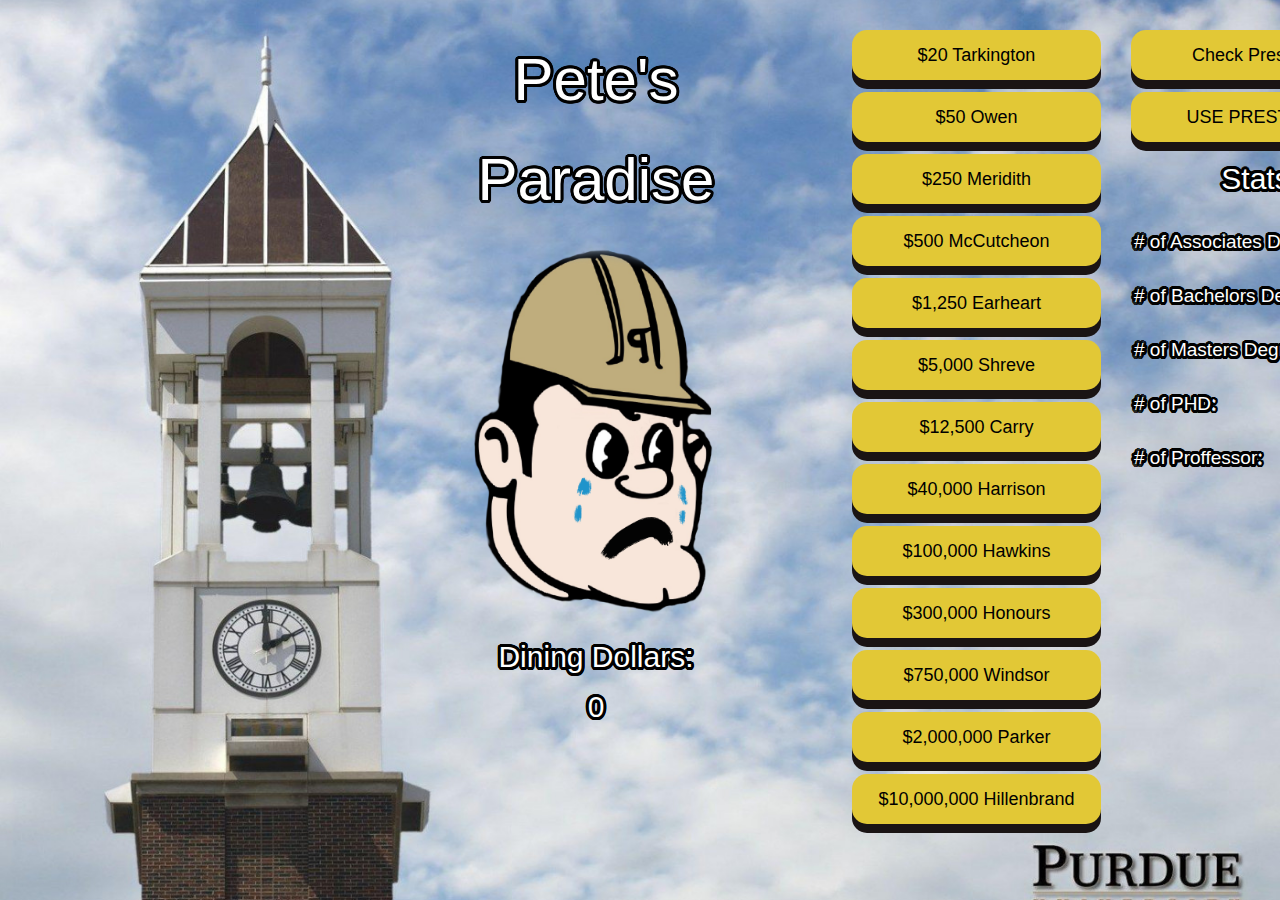
==== index.html @ 325b3891 "cool stuff" ====
<html>
    <head>
        <script type="text/javascript" src="sketch.js"></script>
        <title>Pete's Paradise</title>
        <link rel = "stylesheet" href = "style.css"/>
    </head>
    
    <body>
        <div class="row">
            <div class="column">
                <h1>Pete's Paradise</h1>
        <div id = "cookie" onclick="cookieClick()">
            <button class="chad"><img id="pete" src="img/sad.png" width="400px"/></button>
        </div>
        
        <button class = "chad" id="starship" onclick="callRandomEvent()" hidden><img id="starpic" src="img/starbot.png" width="200px" length="20px"></button>
        <button class = "chad" id="daniels" onclick="callRandomEvent()" hidden><img id="danpic" src="img/daniels.png"></button>
        <button class = "chad" id="iusucks" onclick="callRandomEvent()" hidden><img id="iupic" src="img/iusuck.png"></button>

        <h3>Dining Dollars:</h3>
        
        <h3 id = "numbers"></h3>
            </div>
            <div class="column" id="col2">
            <button class = "button" onclick="tark()">$20 Tarkington</button>
            <br>
            <button class="button" onclick="owen()">$50 Owen</button>
            <br>
            <button class="button" onclick="meredith()">$250 Meridith</button>
            <br>
            <button class="button" onclick="mccutch()">$500 McCutcheon</button>
            <br>
            <button class="button" onclick="ear()">$1,250 Earheart</button>
            <br>
            <button class="button" onclick="shreve()">$5,000 Shreve</button>
            <br>
            <button class="button" onclick="carry()">$12,500 Carry</button>
            <br>
            <button class="button" onclick="harrison()">$40,000 Harrison</button>
            <br>
            <button class="button" onclick="hawkins()">$100,000 Hawkins</button>
            <br>
            <button class="button" onclick="honors()">$300,000 Honours</button>
            <br>
            <button class="button" onclick="windsor()">$750,000 Windsor</button>
            <br>
            <button class="button" onclick="parker()">$2,000,000 Parker</button>
            <br>
            <button class="button" onclick="hillenbrand()">$10,000,000 Hillenbrand</button>
            </div>
            <div class="column" id="col3">
                <button class="button" onclick="prestigecheck()">Check Prestige!</button>
                <button class="button" onclick="prestige()">USE PRESTIGE!</button>
                <br>
                <h3>Stats</h3>
                <table>
                    <tr>
                      <td><h5># of Associates Degree:  </h5></td>
                      <td><h5 id ="assno"></h5></td>
                    </tr>
                    <tr>
                      <td><h5># of Bachelors Degree:  </h5></td>
                      <td><h5 id="bachno"></h3></td>
                    </tr>
                    <tr>
                      <td><h5># of Masters Degree:  </h5></td>
                      <td><h5 id="masterno"></h3></td>
                    </tr>
                    <tr>
                      <td><h5># of PHD:  </h5></td>
                      <td ><h5 id="phdno"></h5></td>
                    </tr>
                    <tr>
                      <td><h5># of Proffessor:  </h5></td>
                      <td><h5 id="proffno"></h5></td>
                    </tr>
                  </table>
            
            </div>
          </div>
        
    </body>
</html>
---- style.css ----
html { 
    background: url('img/background.jpeg') no-repeat center center fixed; 
    -webkit-background-size: cover;
    -moz-background-size: cover;
    -o-background-size: cover;
    background-size: cover;
}


h1 { color: #ffffff; font-family: 'Trebuchet MS', sans-serif; font-size: 60px; line-height: 100px; font-weight: normal; margin-bottom: 0px; margin-top: 0px; text-align: center;text-shadow: rgb(0, 0, 0) 3px 0px 0px, rgb(0, 0, 0) 2.83487px 0.981584px 0px, rgb(0, 0, 0) 2.35766px 1.85511px 0px, rgb(0, 0, 0) 1.62091px 2.52441px 0px, rgb(0, 0, 0) 0.705713px 2.91581px 0px, rgb(0, 0, 0) -0.287171px 2.98622px 0px, rgb(0, 0, 0) -1.24844px 2.72789px 0px, rgb(0, 0, 0) -2.07227px 2.16926px 0px, rgb(0, 0, 0) -2.66798px 1.37182px 0px, rgb(0, 0, 0) -2.96998px 0.42336px 0px, rgb(0, 0, 0) -2.94502px -0.571704px 0px, rgb(0, 0, 0) -2.59586px -1.50383px 0px, rgb(0, 0, 0) -1.96093px -2.27041px 0px, rgb(0, 0, 0) -1.11013px -2.78704px 0px, rgb(0, 0, 0) -0.137119px -2.99686px 0px, rgb(0, 0, 0) 0.850987px -2.87677px 0px, rgb(0, 0, 0) 1.74541px -2.43999px 0px, rgb(0, 0, 0) 2.44769px -1.73459px 0px, rgb(0, 0, 0) 2.88051px -0.838247px 0px;
}

h3 {color: #ffffff; font-family: 'Trebuchet MS', sans-serif; font-size: 30px; line-height: 50px; font-weight: normal; margin-bottom: 0px; margin-top: 0px; text-align: center;text-shadow: rgb(0, 0, 0) 3px 0px 0px, rgb(0, 0, 0) 2.83487px 0.981584px 0px, rgb(0, 0, 0) 2.35766px 1.85511px 0px, rgb(0, 0, 0) 1.62091px 2.52441px 0px, rgb(0, 0, 0) 0.705713px 2.91581px 0px, rgb(0, 0, 0) -0.287171px 2.98622px 0px, rgb(0, 0, 0) -1.24844px 2.72789px 0px, rgb(0, 0, 0) -2.07227px 2.16926px 0px, rgb(0, 0, 0) -2.66798px 1.37182px 0px, rgb(0, 0, 0) -2.96998px 0.42336px 0px, rgb(0, 0, 0) -2.94502px -0.571704px 0px, rgb(0, 0, 0) -2.59586px -1.50383px 0px, rgb(0, 0, 0) -1.96093px -2.27041px 0px, rgb(0, 0, 0) -1.11013px -2.78704px 0px, rgb(0, 0, 0) -0.137119px -2.99686px 0px, rgb(0, 0, 0) 0.850987px -2.87677px 0px, rgb(0, 0, 0) 1.74541px -2.43999px 0px, rgb(0, 0, 0) 2.44769px -1.73459px 0px, rgb(0, 0, 0) 2.88051px -0.838247px 0px; }

h5 {color: #ffffff; font-family: 'Trebuchet MS', sans-serif; font-size: 19px; line-height: 50px; font-weight: normal; margin-bottom: 0px; margin-top: 0px; text-align: left;text-shadow: rgb(0, 0, 0) 3px 0px 0px, rgb(0, 0, 0) 2.83487px 0.981584px 0px, rgb(0, 0, 0) 2.35766px 1.85511px 0px, rgb(0, 0, 0) 1.62091px 2.52441px 0px, rgb(0, 0, 0) 0.705713px 2.91581px 0px, rgb(0, 0, 0) -0.287171px 2.98622px 0px, rgb(0, 0, 0) -1.24844px 2.72789px 0px, rgb(0, 0, 0) -2.07227px 2.16926px 0px, rgb(0, 0, 0) -2.66798px 1.37182px 0px, rgb(0, 0, 0) -2.96998px 0.42336px 0px, rgb(0, 0, 0) -2.94502px -0.571704px 0px, rgb(0, 0, 0) -2.59586px -1.50383px 0px, rgb(0, 0, 0) -1.96093px -2.27041px 0px, rgb(0, 0, 0) -1.11013px -2.78704px 0px, rgb(0, 0, 0) -0.137119px -2.99686px 0px, rgb(0, 0, 0) 0.850987px -2.87677px 0px, rgb(0, 0, 0) 1.74541px -2.43999px 0px, rgb(0, 0, 0) 2.44769px -1.73459px 0px, rgb(0, 0, 0) 2.88051px -0.838247px 0px; }

.row {
    display: flex;
  }
  
.column {
    flex: 50%;
  }

#col2 {
    padding-left: 50px;
}

#col3 {
    padding-left: 30px;
}
body {
    background: url('img/background.jpeg') no-repeat center center fixed; 
    -webkit-background-size: cover;
    -moz-background-size: cover;
    -o-background-size: cover;
    background-size: cover;
    padding-top: 30px;
    font-family: Arial;
    background-color: turquoise;
    width: 500px;
    margin: auto;
    text-align: center;
}                                           

p {
    font-size: 20px;
    color: white;
    display: block;
    margin: 5px;
}

#space {
    margin: auto;
    text-align:center;
    padding-top: 20px;
    margin-bottom: 5px;
    font-size: 30px;
    border:5px solid;
    border-radius:10px;
    background-color: greenyellow;
    color: white;
    width:389px;
    height:60px;
}

table {
    margin-top: 10px;
    border: 2px solid;
    border-radius: 5px;
}

td {
    border:1px solid;
}


#upgradeLevel {
    margin: auto;
    text-align:center;
    padding-top: 20px;
    margin-bottom: 20px;
    font-size: 30px;
    border:5px solid;
    border-radius:10px;
    background-color:lightpink;
    width:300px;
    height:50px;    
}

.button {
    width: 249px;
    height: 50px;
    margin-bottom: 12px;
    padding: 15px 25px;
    font-size: 18px;
    text-align: center;
    cursor: pointer;
    outline: none;
    color: #000;
    background-color: #e2c836;
    border: none;
    border-radius: 15px;
    box-shadow: 0 9px rgb(26, 20, 20);
  }
  
  .button:hover {background-color: #dab72c}
  
  .button:active {
    background-color: #c7ab21;
    box-shadow: 0 5px #000;
    transform: translateY(4px);
  }

.chad {
    background-color: transparent;
    background-repeat: no-repeat;
    border: none;
    cursor: pointer;
    overflow: hidden;
    outline: none;
    hidden
    }

  .chad:active {
    transform: translateY(4px);
  }

  #starship {
    position:absolute;
    top: 400px;
    left: 700px;
  }

table, th, td {
    border: 0px solid black;
}
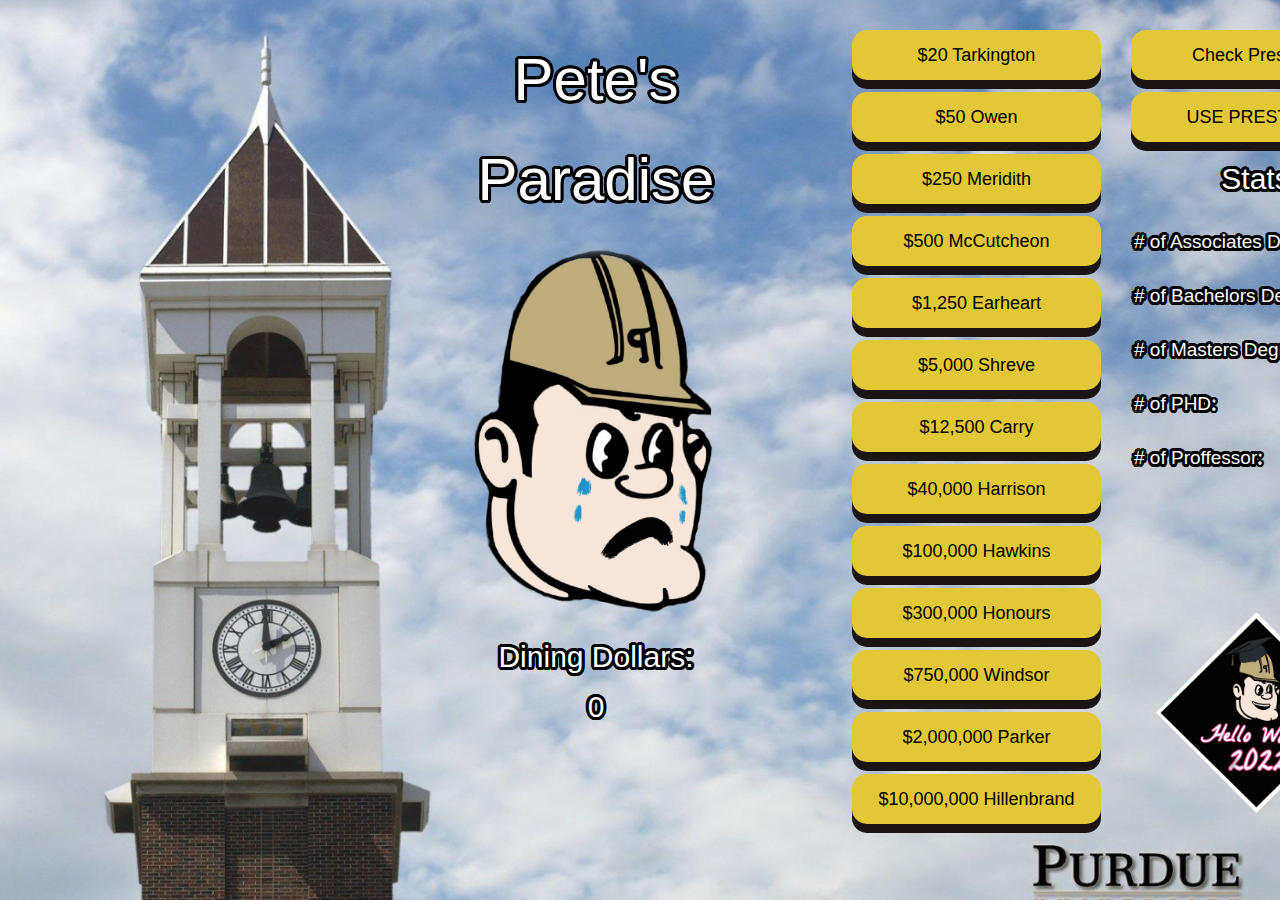
==== commit 305b68f7: "one issue" ====
--- a/index.html
+++ b/index.html
@@ -75,6 +75,14 @@
                       <td><h5 id="proffno"></h5></td>
                     </tr>
                   </table>
+                  <br>
+                  <br>
+                  <br>
+                  <br>
+                  <br>
+                  <br>
+                  <br>
+                  <button class="chad"><img id="pete" src="img/logo.png" width="200px"/></button>
             
             </div>
           </div>
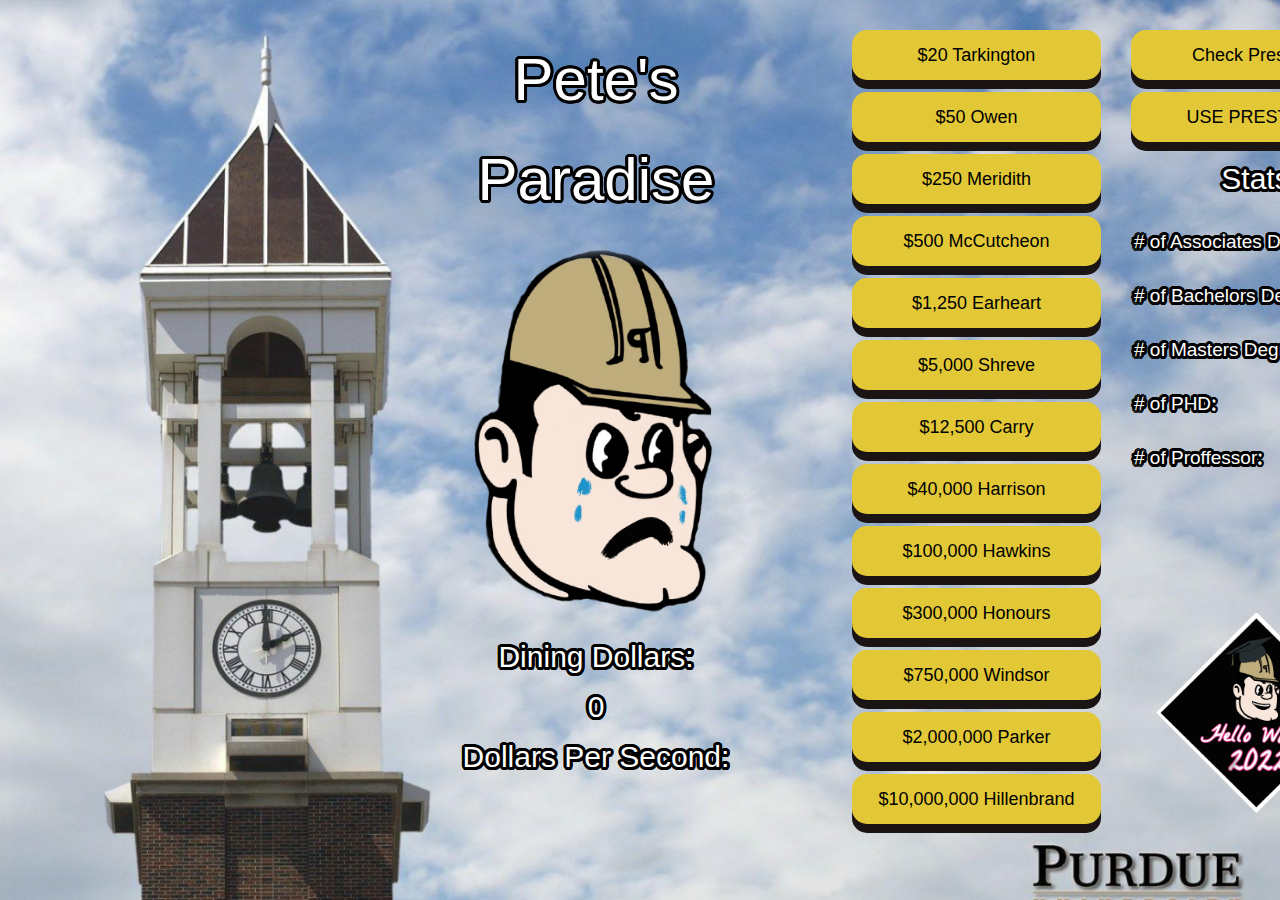
==== commit fecf9289: "dps count" ====
--- a/index.html
+++ b/index.html
@@ -13,13 +13,18 @@
             <button class="chad"><img id="pete" src="img/sad.png" width="400px"/></button>
         </div>
         
-        <button class = "chad" id="starship" onclick="callRandomEvent()" hidden><img id="starpic" src="img/starbot.png" width="200px" length="20px"></button>
-        <button class = "chad" id="daniels" onclick="callRandomEvent()" hidden><img id="danpic" src="img/daniels.png"></button>
-        <button class = "chad" id="iusucks" onclick="callRandomEvent()" hidden><img id="iupic" src="img/iusuck.png"></button>
+        <button class = "chad" id="starship" onclick="clickstar()" hidden><img id="starpic" src="img/starbot.png" width="200px" length="20px"></button>
+        <button class = "chad" id="daniels" onclick="clickdanny()" hidden><img id="danpic" src="img/daniels.png"  width="100px" length="20px"></button>
+        <button class = "chad" id="iusucks" onclick="clickiu()" hidden><img id="iupic" src="img/iusuck.png" width="100px" length="20px"></button>
 
         <h3>Dining Dollars:</h3>
         
         <h3 id = "numbers"></h3>
+
+        <h3>Dollars Per Second:</h3>
+        
+        <h3 id = "dpsps"></h3>
+
             </div>
             <div class="column" id="col2">
             <button class = "button" onclick="tark()">$20 Tarkington</button>
@@ -82,7 +87,7 @@
                   <br>
                   <br>
                   <br>
-                  <button class="chad"><img id="pete" src="img/logo.png" width="200px"/></button>
+                  <a target="_blank" href="https://github.com/ChrisPrice03/Pete-s-Paradise"><button href="https://github.com/ChrisPrice03/Pete-s-Paradise" class="chad"><img id="pete" src="img/logo.png" width="200px" href="https://github.com/ChrisPrice03/Pete-s-Paradise"/></button></a>
             
             </div>
           </div>
--- a/style.css
+++ b/style.css
@@ -131,6 +131,16 @@
     top: 400px;
     left: 700px;
   }
+  #daniels {
+    position:absolute;
+    top: 300px;
+    left: 200px;
+  }
+  #iusucks {
+    position:absolute;
+    top: 300px;
+    left: 100px;
+  }
 
 table, th, td {
     border: 0px solid black;
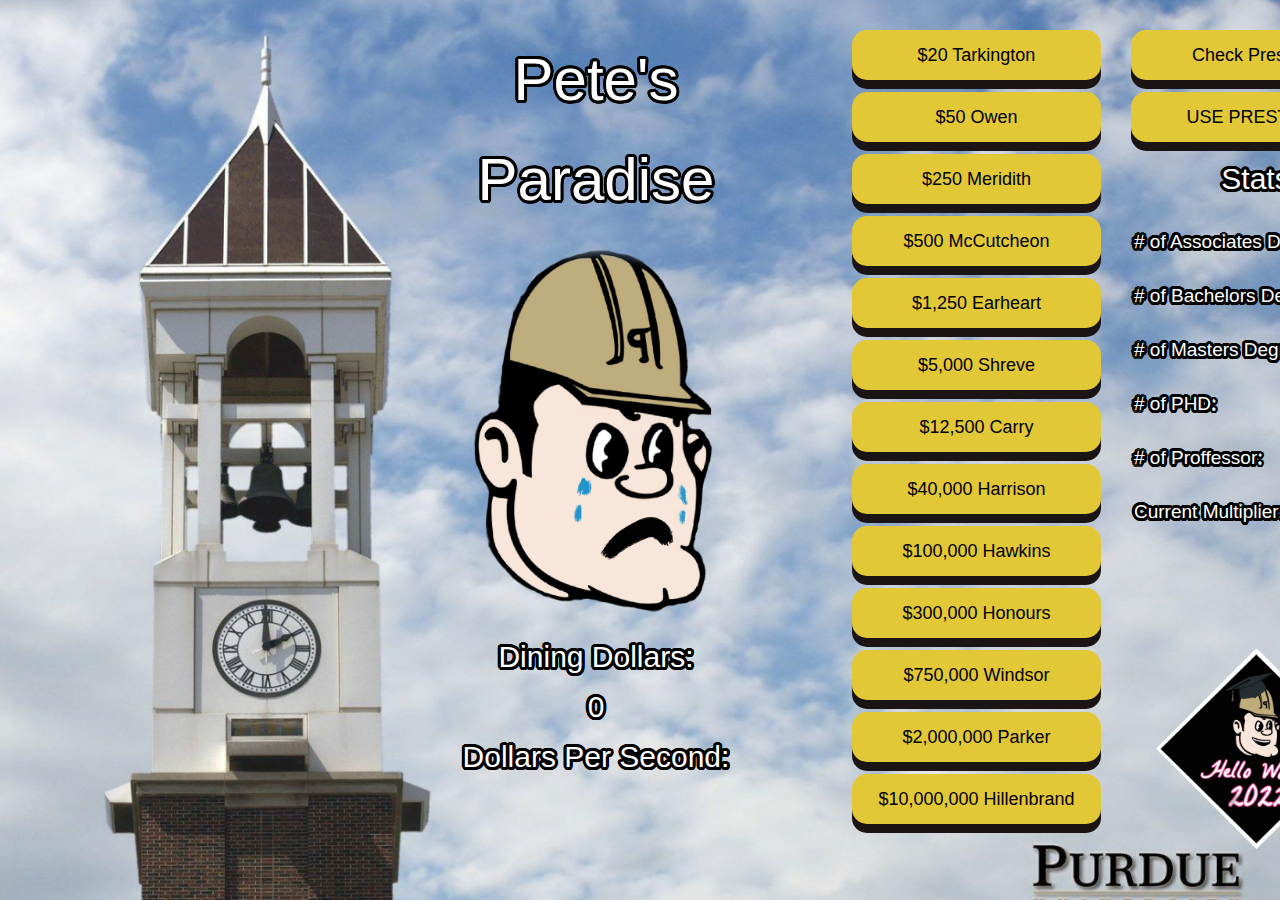
==== commit 2f5884c1: "mult" ====
--- a/index.html
+++ b/index.html
@@ -79,8 +79,11 @@
                       <td><h5># of Proffessor:  </h5></td>
                       <td><h5 id="proffno"></h5></td>
                     </tr>
-                  </table>
-                  <br>
+                    <tr>
+                        <td><h5>Current Multiplier:  </h5></td>
+                        <td><h5 id="multip"></h5></td>
+                      </tr>
+                    </table>
                   <br>
                   <br>
                   <br>
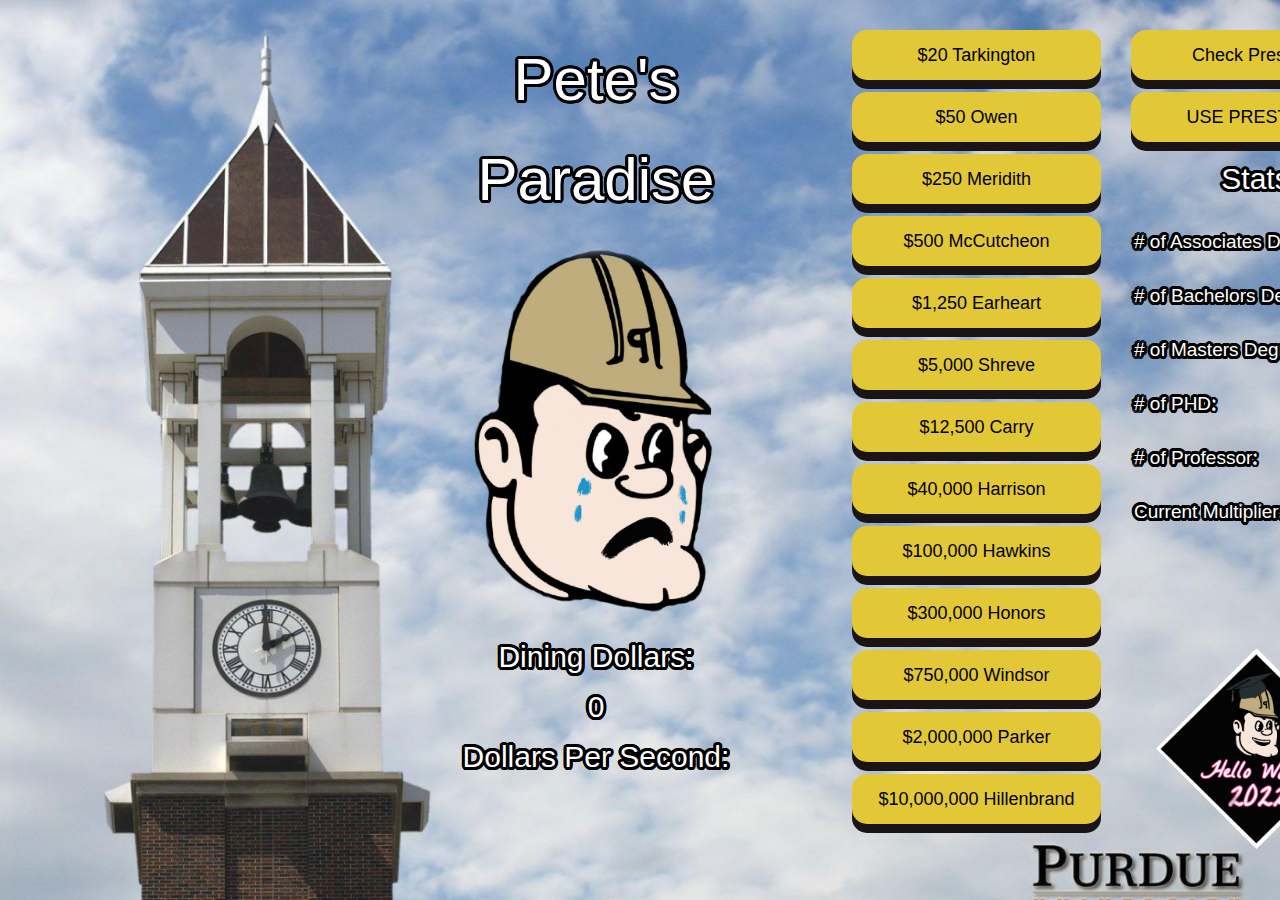
==== commit 654c13ae: "Update index.html" ====
--- a/index.html
+++ b/index.html
@@ -45,7 +45,7 @@
             <br>
             <button class="button" onclick="hawkins()">$100,000 Hawkins</button>
             <br>
-            <button class="button" onclick="honors()">$300,000 Honours</button>
+            <button class="button" onclick="honors()">$300,000 Honors</button>
             <br>
             <button class="button" onclick="windsor()">$750,000 Windsor</button>
             <br>
@@ -76,7 +76,7 @@
                       <td ><h5 id="phdno"></h5></td>
                     </tr>
                     <tr>
-                      <td><h5># of Proffessor:  </h5></td>
+                      <td><h5># of Professor:  </h5></td>
                       <td><h5 id="proffno"></h5></td>
                     </tr>
                     <tr>
@@ -96,4 +96,4 @@
           </div>
         
     </body>
-</html>+</html>
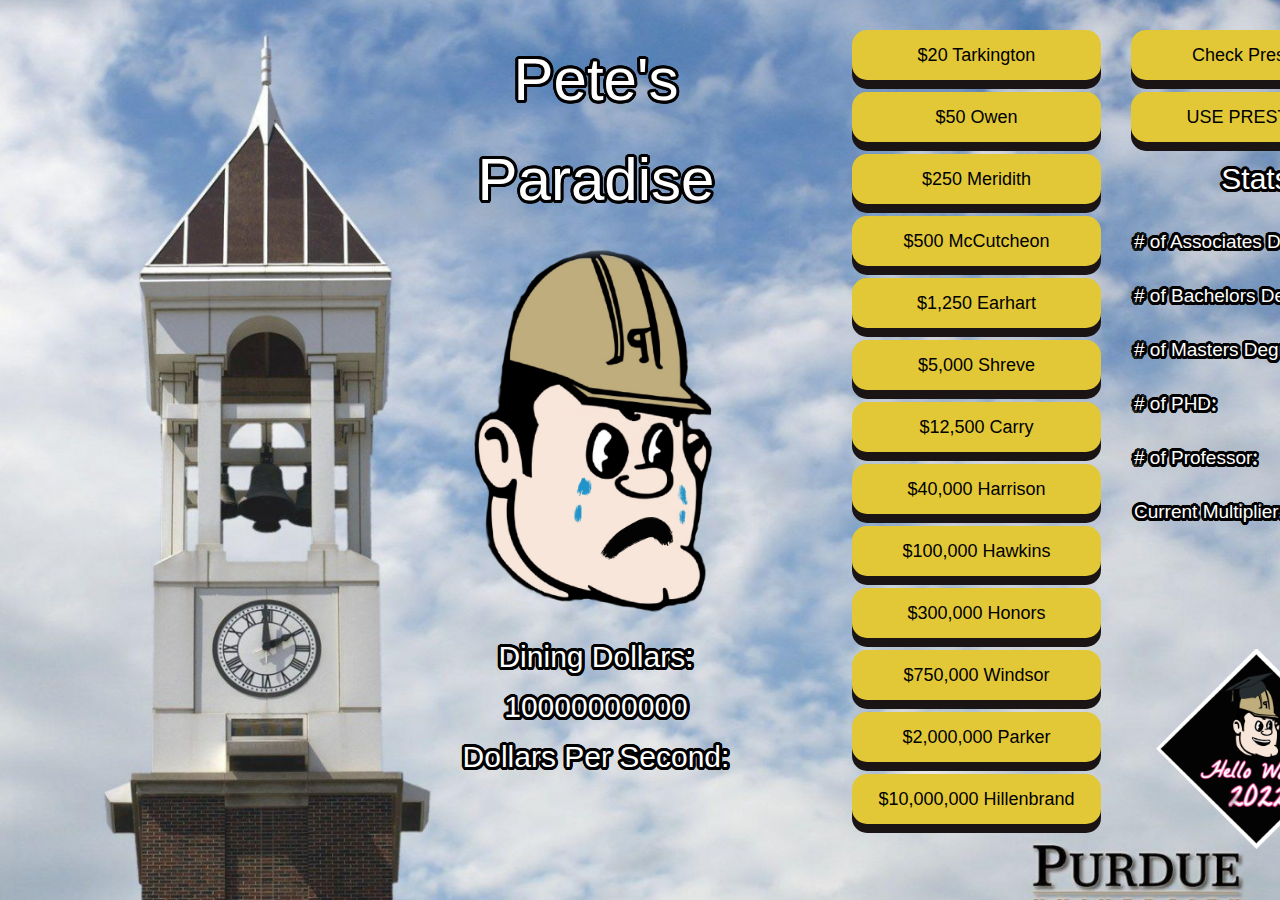
==== commit 4728907c: "Update index.html" ====
--- a/index.html
+++ b/index.html
@@ -35,7 +35,7 @@
             <br>
             <button class="button" onclick="mccutch()">$500 McCutcheon</button>
             <br>
-            <button class="button" onclick="ear()">$1,250 Earheart</button>
+            <button class="button" onclick="ear()">$1,250 Earhart</button>
             <br>
             <button class="button" onclick="shreve()">$5,000 Shreve</button>
             <br>
